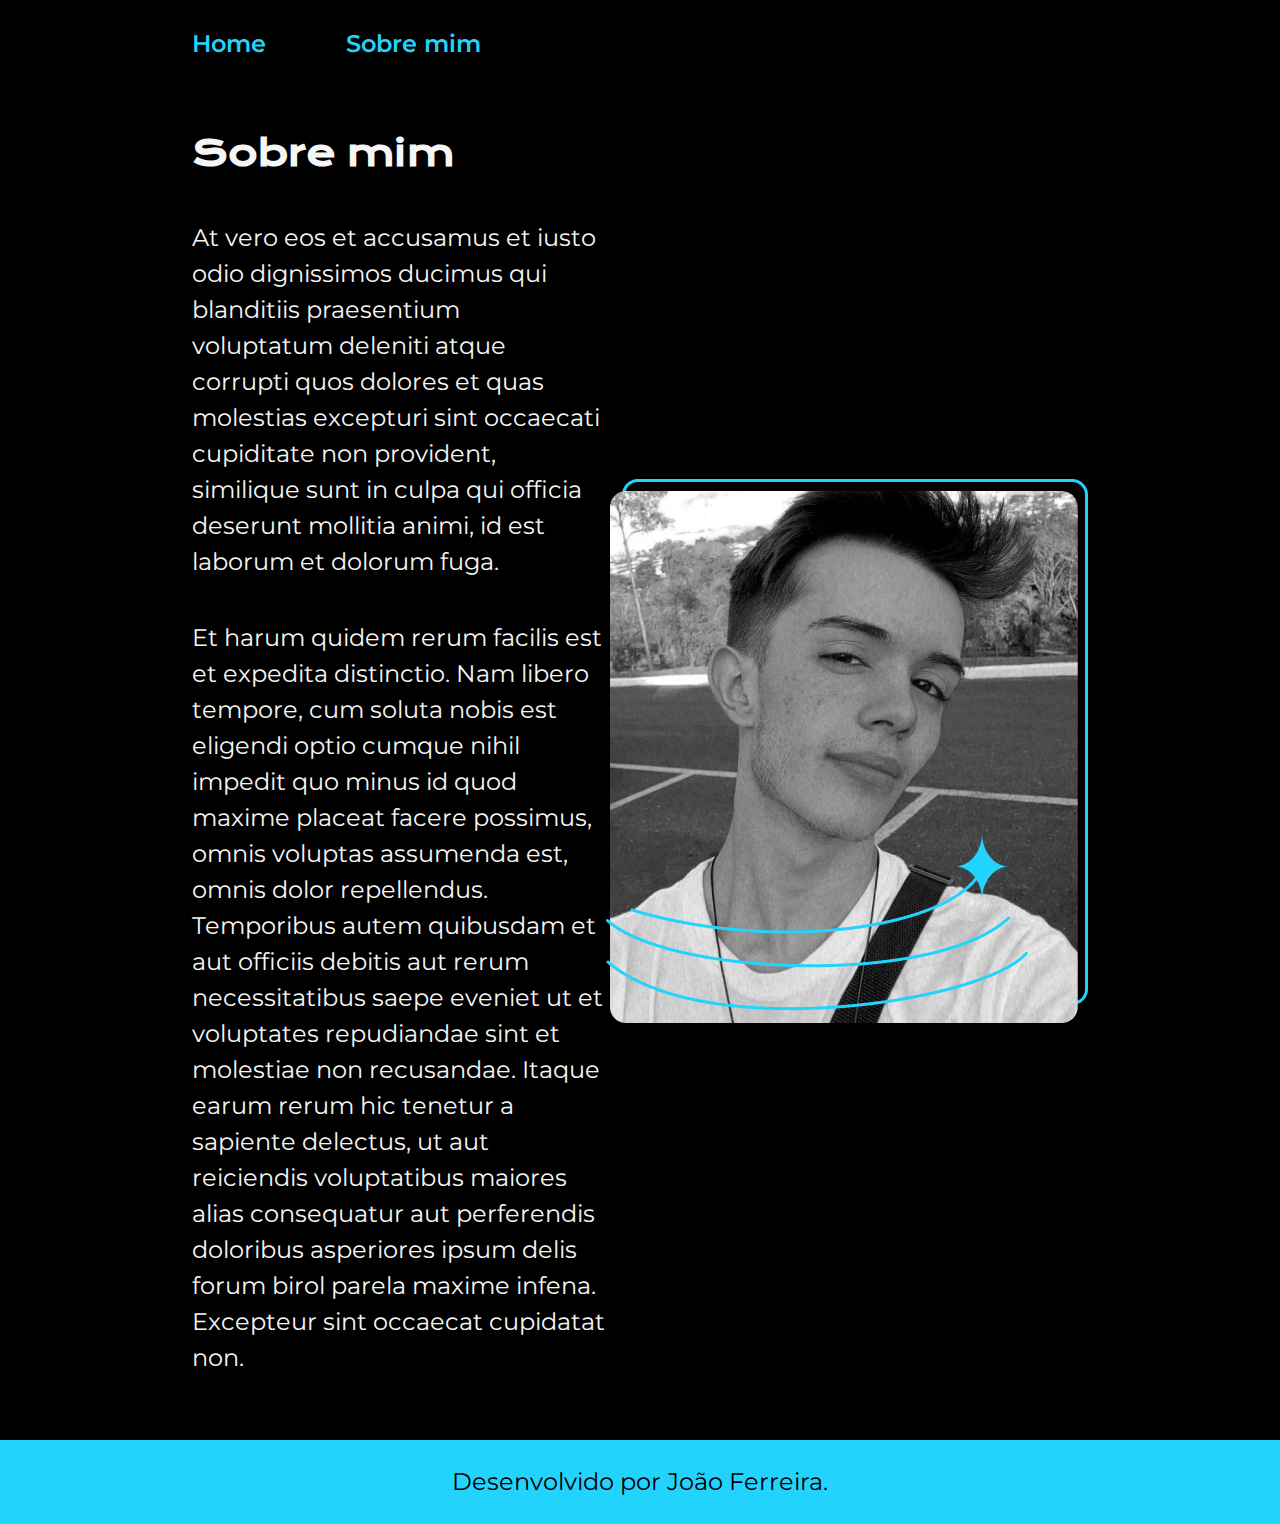
==== about.html @ a0df4192 "Links no cabeçalho e nova página "Sobre mim"" ====
<!DOCTYPE html>
<html lang="pt-br">
<head>
    <meta charset="UTF-8">
    <meta http-equiv="X-UA-Compatible" content="IE=edge">
    <meta name="viewport" content="width=device-width, initial-scale=1.0">
    <title>Sobre mim</title>
    <link rel="stylesheet" href="./styles/style.css">
</head>
<body>
    <header class="cabecalho">
        <nav class="cabecalho__menu">
            <a class="cabecalho__menu__link" href="index.html">Home</a>
            <a class="cabecalho__menu__link" href="about.html"> Sobre mim</a>
        <nav>
    </header>

    <main class="apresentacao">
       <section class="apresentacao__conteudo">
        <h1 class="apresentacao__conteudo__titulo">Sobre mim</h1>
        <p class="apresentacao__conteudo__texto"> At vero eos et accusamus et iusto odio dignissimos ducimus qui blanditiis praesentium voluptatum deleniti atque corrupti quos dolores et quas molestias excepturi sint occaecati cupiditate non provident, similique sunt in culpa qui officia deserunt mollitia animi, id est laborum et dolorum fuga.
         </p>
        <p class="apresentacao__conteudo__texto">Et harum quidem rerum facilis est et expedita distinctio. Nam libero tempore, cum soluta nobis est eligendi optio cumque nihil impedit quo minus id quod maxime placeat facere possimus, omnis voluptas assumenda est, omnis dolor repellendus. Temporibus autem quibusdam et aut officiis debitis aut rerum necessitatibus saepe eveniet ut et voluptates repudiandae sint et molestiae non recusandae. Itaque earum rerum hic tenetur a sapiente delectus, ut aut reiciendis voluptatibus maiores alias consequatur aut perferendis doloribus asperiores ipsum delis forum birol parela maxime infena. Excepteur sint occaecat cupidatat non.
        </p>
       </section>
       <img src="./assets/Imagem.png" alt="Foto do João Ferreira"> 
    </main>

    <footer class="rodape">
        <p>Desenvolvido por João Ferreira.</p>
    </footer>
</body>
</html>
---- styles/style.css ----
@import url('https://fonts.googleapis.com/css2?family=Krona+One&family=Montserrat:wght@400;600&display=swap');

* {
    margin: 0;
    padding: 0;
}

body {
    box-sizing: border-box;
    background-color: #000000;
    font-family: 'Open Sans', sans-serif;
    font-size: 16px;
    line-height: 1.5;
    color: #F6F6F6;
    margin: 0;
    padding: 0;
}

.cabecalho {
    padding: 2% 0% 0% 15%;
}

.cabecalho__menu {
    display: flex;
    gap: 80px;
}

.cabecalho__menu__link {
    font-family: "Montserrat", sans-serif;
    font-size: 24px;
    font-weight: 600;
    color: #22D4FD;
    text-decoration: none;
}

.apresentacao {
    padding: 5% 15%;
    display: flex;
    align-items: center;
    justify-content: space-between
}

.apresentacao__conteudo {
    width: 615px;
    display: flex;
    flex-direction: column;
    gap: 40px;
}

.apresentacao__conteudo__titulo {
        font-size: 36px;
        font-family: 'Krona One', sans-serif;
}

.titulo-destaque {
    color: #22D4FD;
}

.apresentacao__conteudo__texto {
    font-size: 24px;
    font-family: 'Montserrat', sans-serif;
}

.apresentacao__links {
    display: flex;
    flex-direction: column;
    justify-content: space-between;
    align-items: center;
    gap: 32px;
}

.apresentacao__links__subtitulo {
    font-family: "Krona One", sans-serif;
    font-weight: 400;
    font-size: 24px;
}

.apresentacao__links__link {
    display: flex;
    justify-content: center;
    gap: 16px;
    border: 2px solid #22D4FD;
    width: 378px;
    text-align: center;
    border-radius: 16px;
    font-size: 24px;
    font-weight: 600;
    padding: 21.5px 0;
    text-decoration: none;
    color: #F6F6F6;
    font-family: 'Montserrat', sans-serif;
}

.apresentacao__links__link:hover {
    background-color: #272727;
}

.rodape {
    padding: 24px;
    color: #000000;
    background-color: #22D4FD;
    text-align: center;
    font-family: "Montserrat", sans-serif;
    font-size: 24px;
    font-weight: 400;
}
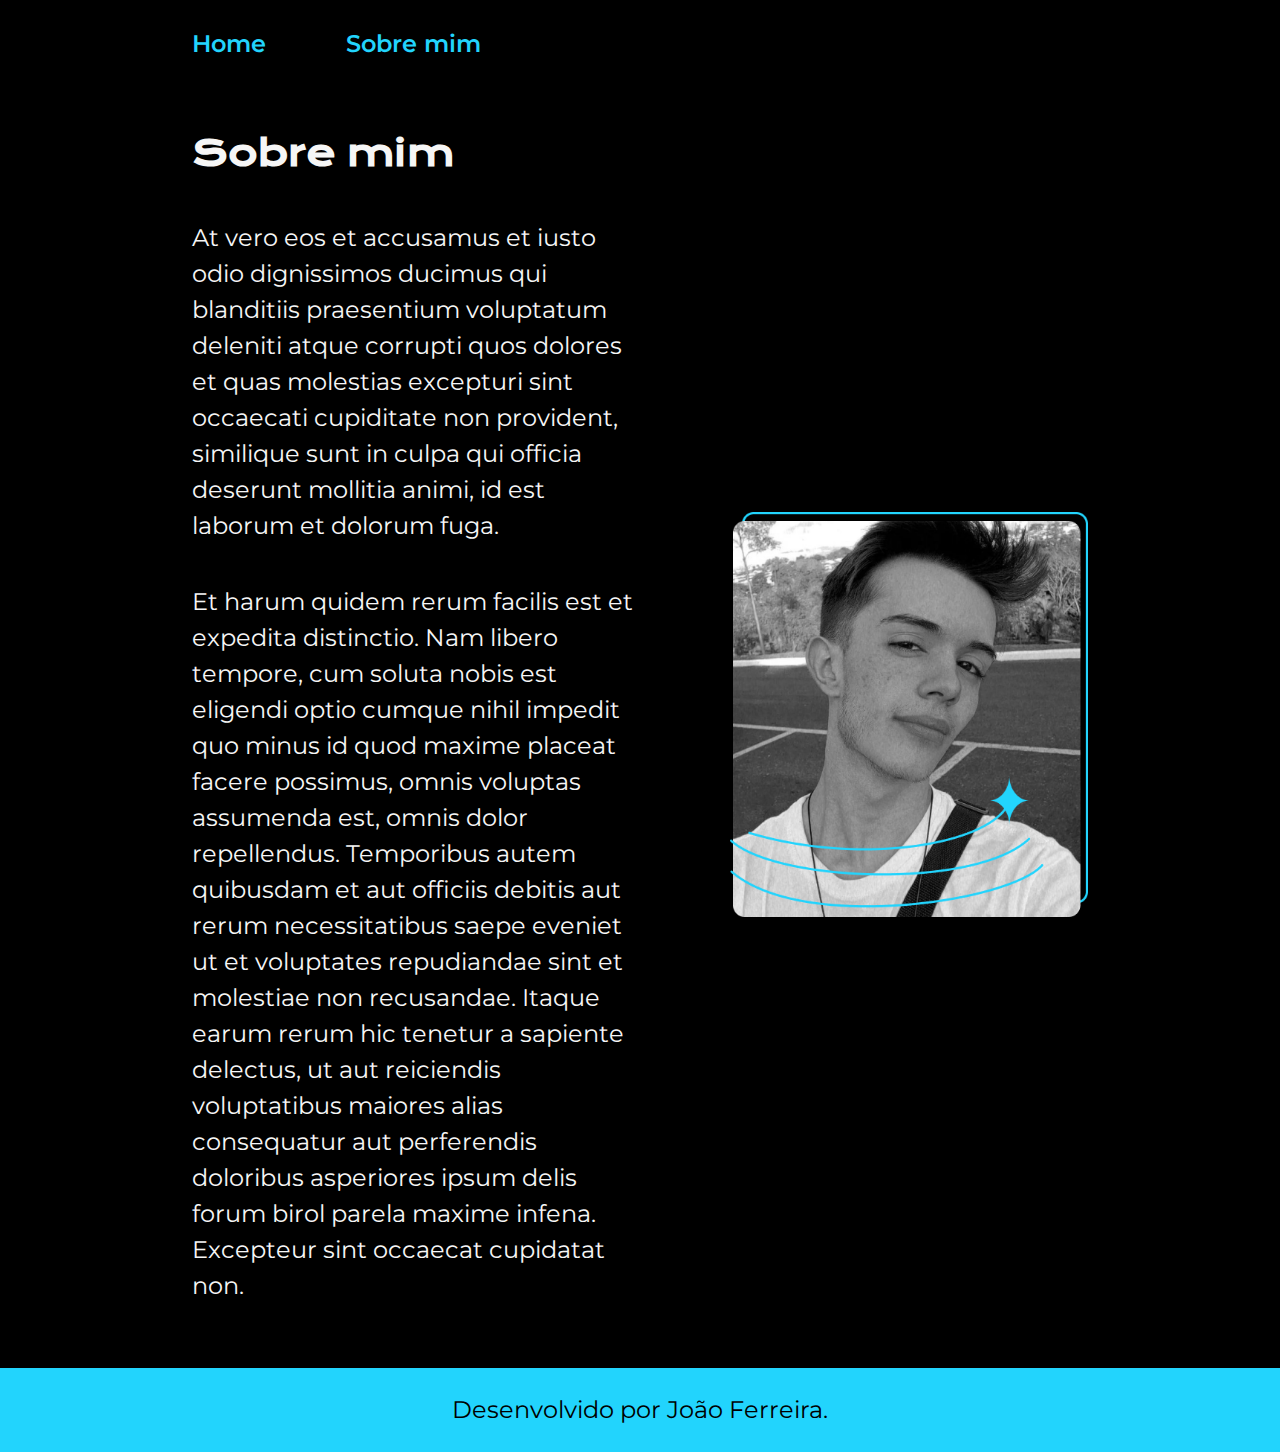
==== commit 270340b6: "Alterando unidades de medida do projeto para %" ====
--- a/about.html
+++ b/about.html
@@ -23,7 +23,7 @@
         <p class="apresentacao__conteudo__texto">Et harum quidem rerum facilis est et expedita distinctio. Nam libero tempore, cum soluta nobis est eligendi optio cumque nihil impedit quo minus id quod maxime placeat facere possimus, omnis voluptas assumenda est, omnis dolor repellendus. Temporibus autem quibusdam et aut officiis debitis aut rerum necessitatibus saepe eveniet ut et voluptates repudiandae sint et molestiae non recusandae. Itaque earum rerum hic tenetur a sapiente delectus, ut aut reiciendis voluptatibus maiores alias consequatur aut perferendis doloribus asperiores ipsum delis forum birol parela maxime infena. Excepteur sint occaecat cupidatat non.
         </p>
        </section>
-       <img src="./assets/Imagem.png" alt="Foto do João Ferreira"> 
+       <img class="apresentacao__imagem" src="./assets/Imagem.png" alt="Foto do João Ferreira"> 
     </main>
 
     <footer class="rodape">
--- a/styles/style.css
+++ b/styles/style.css
@@ -1,4 +1,14 @@
 @import url('https://fonts.googleapis.com/css2?family=Krona+One&family=Montserrat:wght@400;600&display=swap');
+
+:root {
+    --cor-primaria: #000000;
+    --cor-secundaria: #F6F6F6;
+    --cor-terciaria: #22D4FD;
+    --cor-hover: #272727;
+
+    --fonte-primaria: 'Krona One', sans-serif;
+    --fonte-secundaria: "Montserrat", sans-serif;
+}
 
 * {
     margin: 0;
@@ -7,11 +17,11 @@
 
 body {
     box-sizing: border-box;
-    background-color: #000000;
+    background-color: var(--cor-primaria);
     font-family: 'Open Sans', sans-serif;
-    font-size: 16px;
+    font-size: 1rem;
     line-height: 1.5;
-    color: #F6F6F6;
+    color: var(--cor-secundaria);
     margin: 0;
     padding: 0;
 }
@@ -26,10 +36,10 @@
 }
 
 .cabecalho__menu__link {
-    font-family: "Montserrat", sans-serif;
-    font-size: 24px;
+    font-family: var(--fonte-secundaria);
+    font-size: 1.5rem;
     font-weight: 600;
-    color: #22D4FD;
+    color: var(--cor-terciaria);
     text-decoration: none;
 }
 
@@ -37,28 +47,28 @@
     padding: 5% 15%;
     display: flex;
     align-items: center;
-    justify-content: space-between
+    justify-content: space-between;
 }
 
 .apresentacao__conteudo {
-    width: 615px;
+    width: 50%;
     display: flex;
     flex-direction: column;
     gap: 40px;
 }
 
 .apresentacao__conteudo__titulo {
-        font-size: 36px;
-        font-family: 'Krona One', sans-serif;
+        font-size: 2.25rem;
+        font-family: var(--fonte-primaria);
 }
 
 .titulo-destaque {
-    color: #22D4FD;
+    color: var(--cor-terciaria);
 }
 
 .apresentacao__conteudo__texto {
-    font-size: 24px;
-    font-family: 'Montserrat', sans-serif;
+    font-size: 1.5rem;
+    font-family: var(--fonte-secundaria);
 }
 
 .apresentacao__links {
@@ -70,37 +80,41 @@
 }
 
 .apresentacao__links__subtitulo {
-    font-family: "Krona One", sans-serif;
+    font-family: var(--fonte-primaria);
     font-weight: 400;
-    font-size: 24px;
+    font-size: 1.5rem;
 }
 
-.apresentacao__links__link {
+.apresentacao__links__navegacao {
     display: flex;
     justify-content: center;
     gap: 16px;
-    border: 2px solid #22D4FD;
-    width: 378px;
+    border: 2px solid var(--cor-terciaria);
+    width: 50%;
     text-align: center;
     border-radius: 16px;
-    font-size: 24px;
+    font-size: 1.5rem;
     font-weight: 600;
     padding: 21.5px 0;
     text-decoration: none;
-    color: #F6F6F6;
-    font-family: 'Montserrat', sans-serif;
+    color: var(--cor-secundaria);
+    font-family: var(--fonte-secundaria);
 }
 
 .apresentacao__links__link:hover {
-    background-color: #272727;
+    background-color: var(--cor-hover);
+}
+
+.apresentacao__imagem {
+    width: 40%;
 }
 
 .rodape {
     padding: 24px;
-    color: #000000;
-    background-color: #22D4FD;
+    color: var(--cor-primaria);
+    background-color: var(--cor-terciaria);
     text-align: center;
-    font-family: "Montserrat", sans-serif;
-    font-size: 24px;
+    font-family: var(--fonte-secundaria);
+    font-size: 1.5rem;
     font-weight: 400;
 }